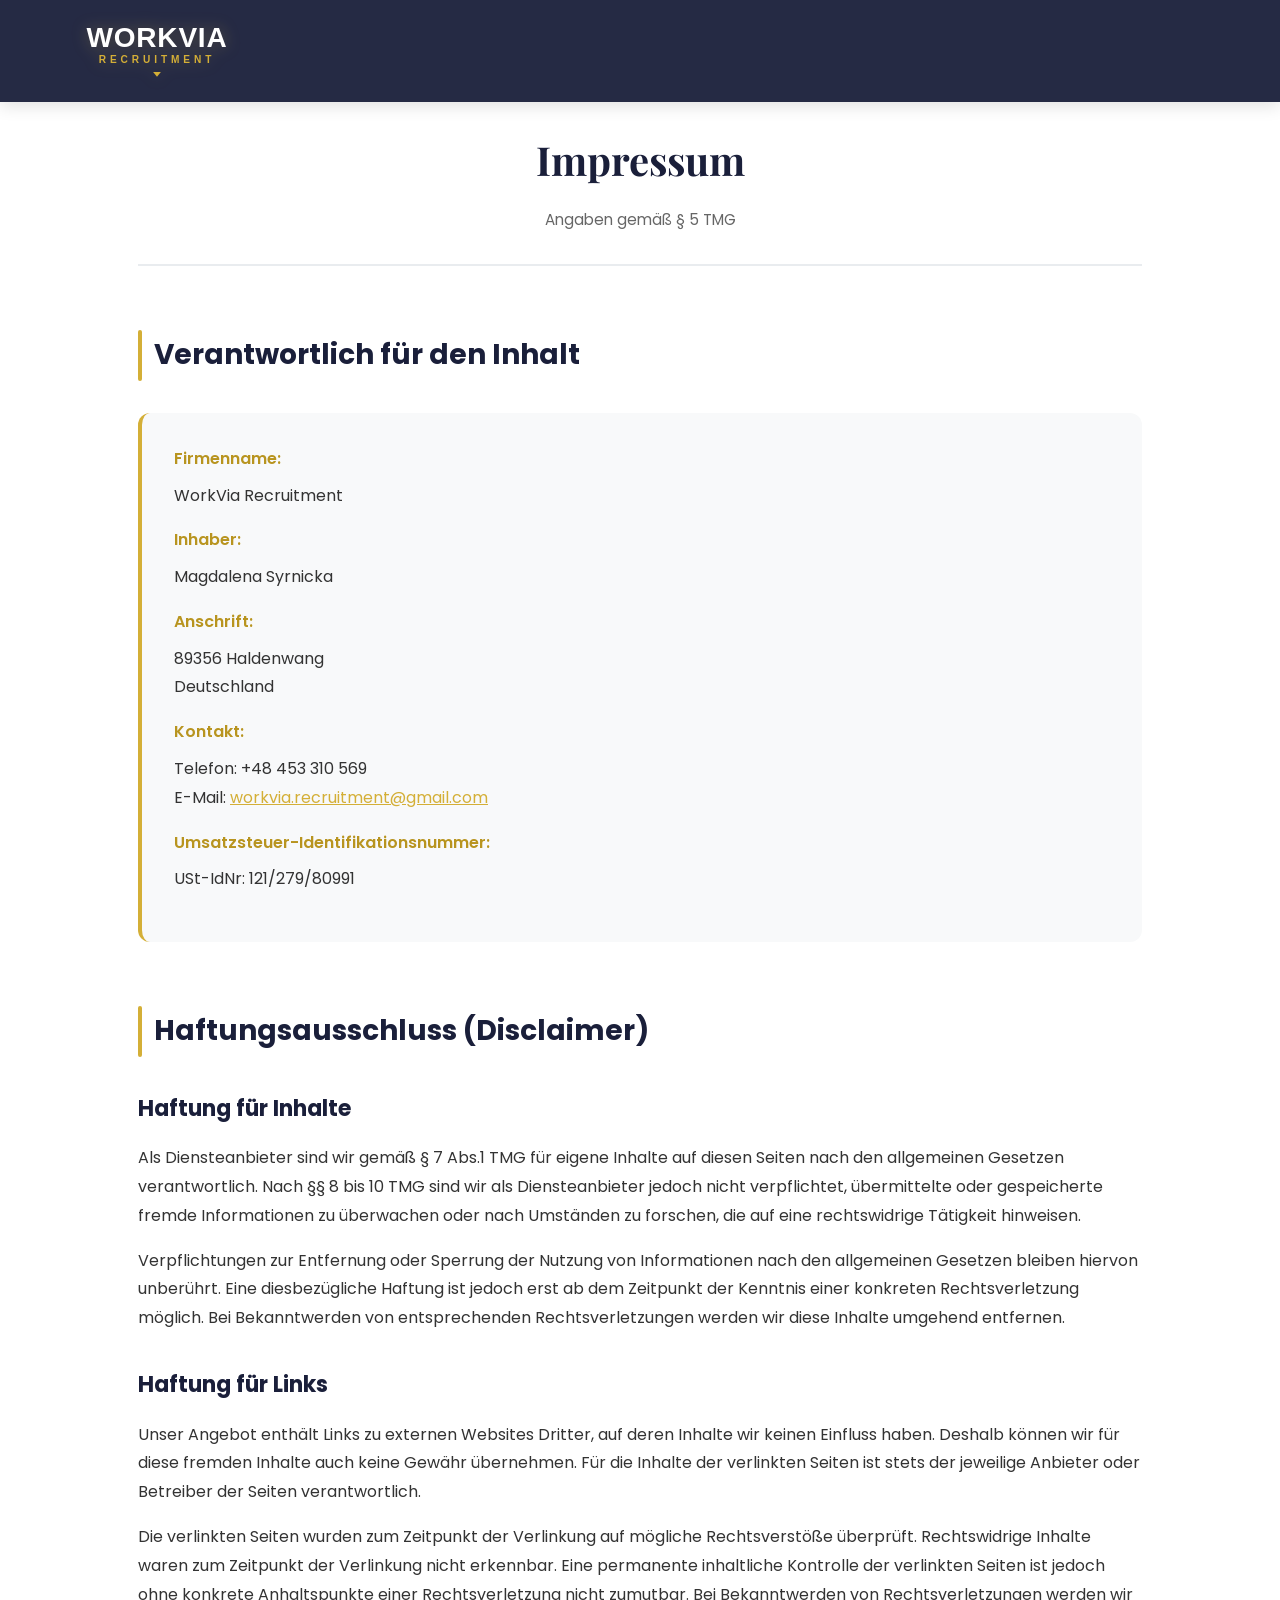
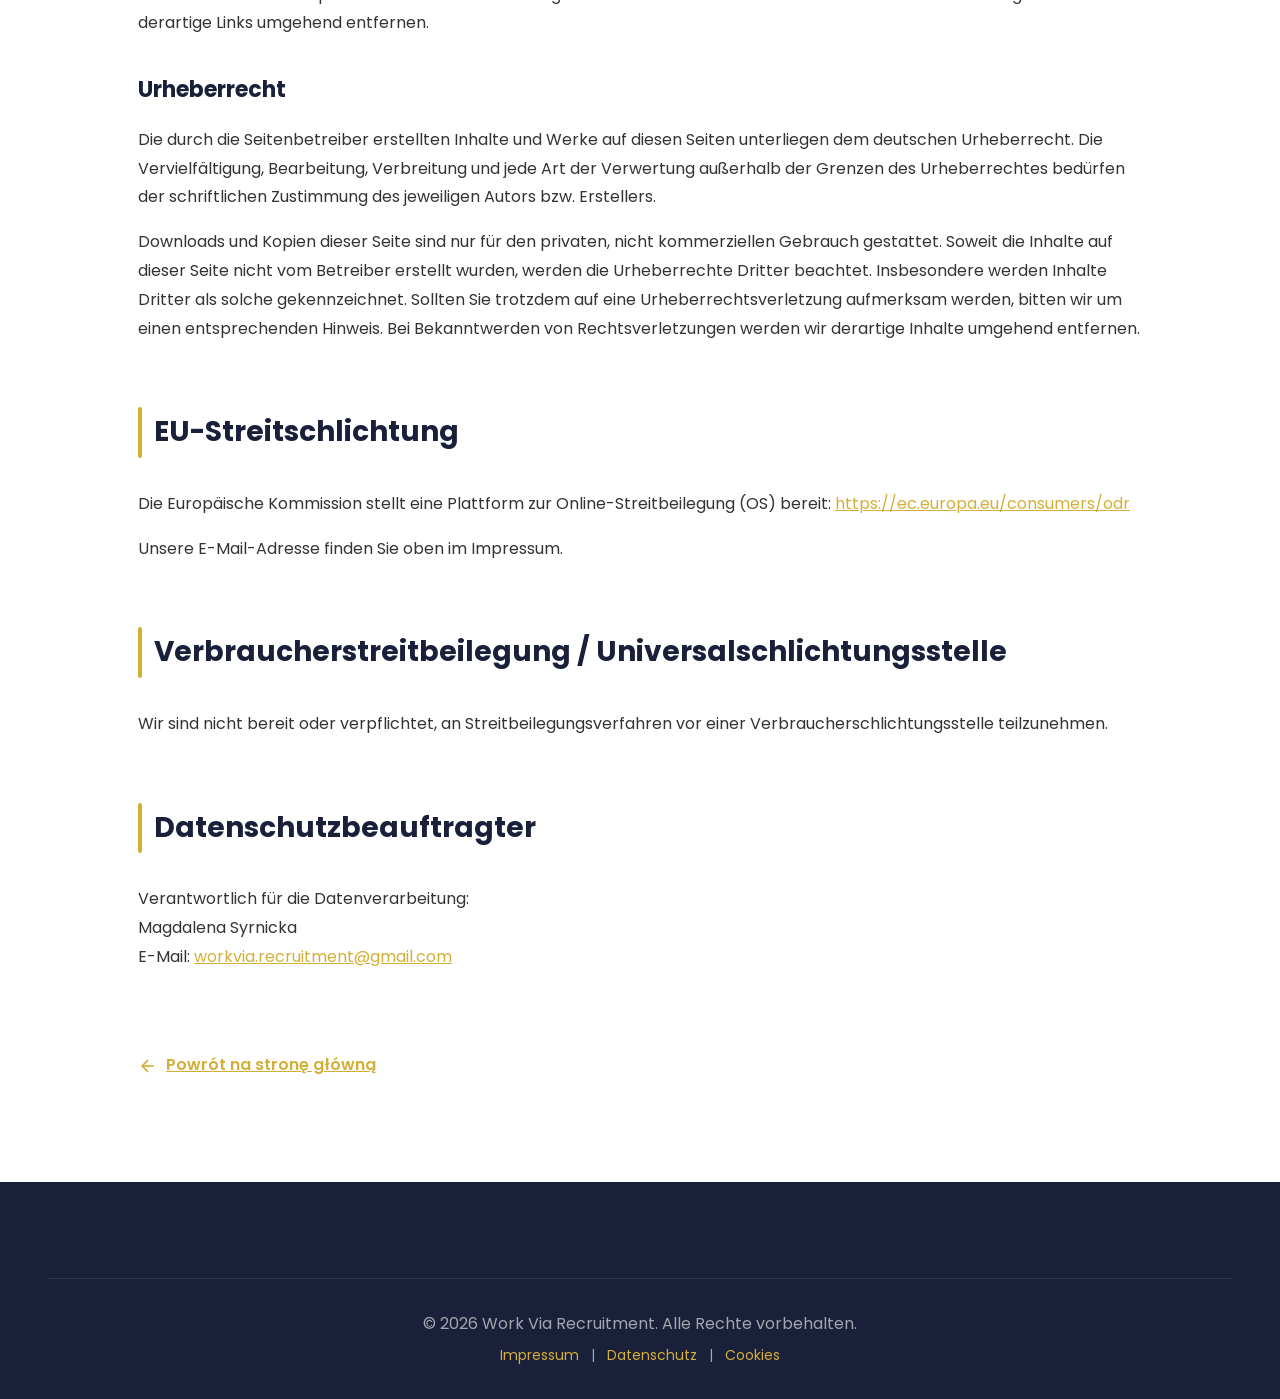
==== impressum.html @ ecf86bdf "Initial commit: Work Via recruitment website" ====
<!DOCTYPE html>
<html lang="pl">
<head>
    <meta charset="UTF-8">
    <meta name="viewport" content="width=device-width, initial-scale=1.0">
    <title>Impressum - Work Via Recruitment</title>
    <link rel="stylesheet" href="css/styles.css">
    <link href="https://fonts.googleapis.com/css2?family=Poppins:wght@300;400;500;600;700;800&family=Playfair+Display:wght@700;800&display=swap" rel="stylesheet">
</head>
<body>
    <!-- Navigation -->
    <nav class="navbar scrolled">
        <div class="container nav-container">
            <div class="logo">
                <a href="index.html">
                    <img src="assets/logo.svg" alt="Work Via Logo" class="logo-img">
                </a>
            </div>
        </div>
    </nav>

    <!-- Impressum Content -->
    <section class="legal-page">
        <div class="container">
            <div class="legal-header">
                <h1>Impressum</h1>
                <p class="last-update">Angaben gemäß § 5 TMG</p>
            </div>

            <div class="legal-content">
                <h2>Verantwortlich für den Inhalt</h2>
                
                <div class="legal-box">
                    <strong>Firmenname:</strong>
                    <p>WorkVia Recruitment</p>
                    
                    <strong>Inhaber:</strong>
                    <p>Magdalena Syrnicka</p>
                    
                    <strong>Anschrift:</strong>
                    <p>
                        89356 Haldenwang<br>
                        Deutschland
                    </p>
                    
                    <strong>Kontakt:</strong>
                    <p>
                        Telefon: +48 453 310 569<br>
                        E-Mail: <a href="mailto:workvia.recruitment@gmail.com">workvia.recruitment@gmail.com</a>
                    </p>
                    
                    <strong>Umsatzsteuer-Identifikationsnummer:</strong>
                    <p>USt-IdNr: 121/279/80991</p>
                </div>

                <h2>Haftungsausschluss (Disclaimer)</h2>
                
                <h3>Haftung für Inhalte</h3>
                <p>
                    Als Diensteanbieter sind wir gemäß § 7 Abs.1 TMG für eigene Inhalte auf diesen Seiten nach den allgemeinen Gesetzen verantwortlich. Nach §§ 8 bis 10 TMG sind wir als Diensteanbieter jedoch nicht verpflichtet, übermittelte oder gespeicherte fremde Informationen zu überwachen oder nach Umständen zu forschen, die auf eine rechtswidrige Tätigkeit hinweisen.
                </p>
                <p>
                    Verpflichtungen zur Entfernung oder Sperrung der Nutzung von Informationen nach den allgemeinen Gesetzen bleiben hiervon unberührt. Eine diesbezügliche Haftung ist jedoch erst ab dem Zeitpunkt der Kenntnis einer konkreten Rechtsverletzung möglich. Bei Bekanntwerden von entsprechenden Rechtsverletzungen werden wir diese Inhalte umgehend entfernen.
                </p>

                <h3>Haftung für Links</h3>
                <p>
                    Unser Angebot enthält Links zu externen Websites Dritter, auf deren Inhalte wir keinen Einfluss haben. Deshalb können wir für diese fremden Inhalte auch keine Gewähr übernehmen. Für die Inhalte der verlinkten Seiten ist stets der jeweilige Anbieter oder Betreiber der Seiten verantwortlich.
                </p>
                <p>
                    Die verlinkten Seiten wurden zum Zeitpunkt der Verlinkung auf mögliche Rechtsverstöße überprüft. Rechtswidrige Inhalte waren zum Zeitpunkt der Verlinkung nicht erkennbar. Eine permanente inhaltliche Kontrolle der verlinkten Seiten ist jedoch ohne konkrete Anhaltspunkte einer Rechtsverletzung nicht zumutbar. Bei Bekanntwerden von Rechtsverletzungen werden wir derartige Links umgehend entfernen.
                </p>

                <h3>Urheberrecht</h3>
                <p>
                    Die durch die Seitenbetreiber erstellten Inhalte und Werke auf diesen Seiten unterliegen dem deutschen Urheberrecht. Die Vervielfältigung, Bearbeitung, Verbreitung und jede Art der Verwertung außerhalb der Grenzen des Urheberrechtes bedürfen der schriftlichen Zustimmung des jeweiligen Autors bzw. Erstellers.
                </p>
                <p>
                    Downloads und Kopien dieser Seite sind nur für den privaten, nicht kommerziellen Gebrauch gestattet. Soweit die Inhalte auf dieser Seite nicht vom Betreiber erstellt wurden, werden die Urheberrechte Dritter beachtet. Insbesondere werden Inhalte Dritter als solche gekennzeichnet. Sollten Sie trotzdem auf eine Urheberrechtsverletzung aufmerksam werden, bitten wir um einen entsprechenden Hinweis. Bei Bekanntwerden von Rechtsverletzungen werden wir derartige Inhalte umgehend entfernen.
                </p>

                <h2>EU-Streitschlichtung</h2>
                <p>
                    Die Europäische Kommission stellt eine Plattform zur Online-Streitbeilegung (OS) bereit: 
                    <a href="https://ec.europa.eu/consumers/odr" target="_blank" rel="noopener">https://ec.europa.eu/consumers/odr</a>
                </p>
                <p>
                    Unsere E-Mail-Adresse finden Sie oben im Impressum.
                </p>

                <h2>Verbraucherstreitbeilegung / Universalschlichtungsstelle</h2>
                <p>
                    Wir sind nicht bereit oder verpflichtet, an Streitbeilegungsverfahren vor einer Verbraucherschlichtungsstelle teilzunehmen.
                </p>

                <h2>Datenschutzbeauftragter</h2>
                <p>
                    Verantwortlich für die Datenverarbeitung:<br>
                    Magdalena Syrnicka<br>
                    E-Mail: <a href="mailto:workvia.recruitment@gmail.com">workvia.recruitment@gmail.com</a>
                </p>

                <a href="index.html" class="back-home">
                    <svg width="20" height="20" viewBox="0 0 24 24" fill="none" stroke="currentColor" stroke-width="2">
                        <line x1="19" y1="12" x2="5" y2="12"></line>
                        <polyline points="12 19 5 12 12 5"></polyline>
                    </svg>
                    Powrót na stronę główną
                </a>
            </div>
        </div>
    </section>

    <!-- Footer -->
    <footer class="footer">
        <div class="container">
            <div class="footer-bottom">
                <p>&copy; 2026 Work Via Recruitment. Alle Rechte vorbehalten.</p>
                <p style="margin-top: 0.5rem; font-size: 0.875rem;">
                    <a href="impressum.html" style="color: var(--color-primary); margin: 0 0.5rem;">Impressum</a> |
                    <a href="polityka-prywatnosci.html" style="color: var(--color-primary); margin: 0 0.5rem;">Datenschutz</a> |
                    <a href="polityka-cookies.html" style="color: var(--color-primary); margin: 0 0.5rem;">Cookies</a>
                </p>
            </div>
        </div>
    </footer>
</body>
</html>
---- css/styles.css ----
/* ===================================
   CSS Variables & Reset
   =================================== */
:root {
    /* Colors */
    --color-primary: #D4AF37; /* Gold */
    --color-primary-dark: #B8941F;
    --color-primary-light: #E6C96B;
    --color-secondary: #1a1f3a; /* Dark Navy */
    --color-secondary-light: #252b4a;
    --color-secondary-lighter: #3a4068;
    --color-text: #333333;
    --color-text-light: #666666;
    --color-white: #FFFFFF;
    --color-gray-light: #F8F9FA;
    --color-gray: #E9ECEF;
    
    /* Typography */
    --font-primary: 'Poppins', sans-serif;
    --font-display: 'Playfair Display', serif;
    
    /* Spacing */
    --spacing-xs: 0.5rem;
    --spacing-sm: 1rem;
    --spacing-md: 2rem;
    --spacing-lg: 4rem;
    --spacing-xl: 6rem;
    
    /* Layout */
    --max-width: 1400px;
    --border-radius: 12px;
    --border-radius-sm: 8px;
    
    /* Transitions */
    --transition-fast: 0.2s ease;
    --transition-base: 0.3s ease;
    --transition-slow: 0.5s ease;
    
    /* Shadows */
    --shadow-sm: 0 2px 8px rgba(0, 0, 0, 0.08);
    --shadow-md: 0 4px 16px rgba(0, 0, 0, 0.12);
    --shadow-lg: 0 8px 32px rgba(0, 0, 0, 0.16);
    --shadow-gold: 0 4px 20px rgba(212, 175, 55, 0.3);
}

* {
    margin: 0;
    padding: 0;
    box-sizing: border-box;
}

html {
    scroll-behavior: smooth;
    font-size: 16px;
}

body {
    font-family: var(--font-primary);
    color: var(--color-text);
    line-height: 1.6;
    overflow-x: hidden;
}

img {
    max-width: 100%;
    height: auto;
    display: block;
}

a {
    text-decoration: none;
    color: inherit;
}

ul {
    list-style: none;
}

button {
    border: none;
    background: none;
    cursor: pointer;
    font-family: inherit;
}

/* ===================================
   Utilities
   =================================== */
.container {
    max-width: var(--max-width);
    margin: 0 auto;
    padding: 0 var(--spacing-md);
}

@media (min-width: 1200px) {
    .container {
        padding: 0 3rem;
    }
}

.text-center {
    text-align: center;
}

.section-header {
    text-align: center;
    margin-bottom: var(--spacing-lg);
}

.section-title {
    font-family: var(--font-display);
    font-size: clamp(2rem, 4vw, 3rem);
    font-weight: 800;
    color: var(--color-secondary);
    margin-bottom: var(--spacing-sm);
    position: relative;
    display: inline-block;
}

.section-title::after {
    content: '';
    position: absolute;
    bottom: -10px;
    left: 50%;
    transform: translateX(-50%);
    width: 80px;
    height: 4px;
    background: linear-gradient(90deg, var(--color-primary), var(--color-primary-light));
    border-radius: 2px;
}

.section-subtitle {
    font-size: 1.125rem;
    color: var(--color-text-light);
    margin-top: var(--spacing-md);
}

/* Buttons */
.btn {
    display: inline-block;
    padding: 1rem 2.5rem;
    font-weight: 600;
    font-size: 1rem;
    border-radius: var(--border-radius-sm);
    transition: all var(--transition-base);
    position: relative;
    overflow: hidden;
    z-index: 1;
}

.btn::before {
    content: '';
    position: absolute;
    top: 0;
    left: 0;
    width: 0;
    height: 100%;
    background: rgba(255, 255, 255, 0.2);
    transition: width var(--transition-base);
    z-index: -1;
}

.btn:hover::before {
    width: 100%;
}

.btn-primary {
    background: linear-gradient(135deg, var(--color-primary), var(--color-primary-dark));
    color: var(--color-white);
    box-shadow: var(--shadow-gold);
}

.btn-primary:hover {
    transform: translateY(-2px);
    box-shadow: 0 6px 25px rgba(212, 175, 55, 0.4);
}

.btn-secondary {
    background: transparent;
    color: var(--color-white);
    border: 2px solid var(--color-white);
}

.btn-secondary:hover {
    background: var(--color-white);
    color: var(--color-secondary);
}

.btn-outline {
    background: transparent;
    color: var(--color-secondary);
    border: 2px solid var(--color-secondary);
}

.btn-outline:hover {
    background: var(--color-secondary);
    color: var(--color-white);
}

/* ===================================
   Navigation
   =================================== */
.navbar {
    position: fixed;
    top: 0;
    left: 0;
    width: 100%;
    background: transparent;
    padding: 1.5rem 0;
    z-index: 1000;
    transition: all var(--transition-base);
}

.navbar.scrolled {
    background: rgba(26, 31, 58, 0.95);
    backdrop-filter: blur(10px);
    padding: 1rem 0;
    box-shadow: var(--shadow-md);
}

.navbar.scrolled .logo-img {
    filter: drop-shadow(0 0 8px rgba(212, 175, 55, 0.3));
}

.nav-container {
    display: flex;
    justify-content: space-between;
    align-items: center;
}

.logo {
    display: flex;
    align-items: center;
}

.logo-img {
    height: 70px;
    width: auto;
    transition: all var(--transition-base);
    filter: drop-shadow(0 2px 4px rgba(0, 0, 0, 0.3));
}

.logo-img:hover {
    transform: scale(1.05);
    filter: drop-shadow(0 4px 8px rgba(212, 175, 55, 0.5));
}

.nav-menu {
    display: flex;
    align-items: center;
    gap: 2rem;
}

.nav-link {
    color: var(--color-white);
    font-weight: 500;
    font-size: 0.95rem;
    position: relative;
    transition: color var(--transition-fast);
}

.nav-link::after {
    content: '';
    position: absolute;
    bottom: -5px;
    left: 0;
    width: 0;
    height: 2px;
    background: var(--color-primary);
    transition: width var(--transition-base);
}

.nav-link:hover {
    color: var(--color-primary);
}

.nav-link:hover::after {
    width: 100%;
}

.social-nav {
    display: flex;
    gap: 1rem;
    margin-left: 1rem;
    padding-left: 1rem;
    border-left: 1px solid rgba(255, 255, 255, 0.2);
}

.social-icon {
    color: var(--color-white);
    transition: all var(--transition-fast);
    display: flex;
    align-items: center;
}

.social-icon:hover {
    color: var(--color-primary);
    transform: translateY(-2px);
}

.menu-toggle {
    display: none;
    flex-direction: column;
    gap: 5px;
    padding: 5px;
}

.menu-toggle span {
    width: 25px;
    height: 3px;
    background: var(--color-white);
    border-radius: 2px;
    transition: all var(--transition-base);
}

/* ===================================
   Hero Section
   =================================== */
.hero {
    position: relative;
    min-height: 100vh;
    display: flex;
    align-items: center;
    justify-content: center;
    color: var(--color-white);
    overflow: hidden;
}

.hero-background {
    position: absolute;
    top: 0;
    left: 0;
    width: 100%;
    height: 100%;
    background: linear-gradient(135deg, var(--color-secondary) 0%, #0f1229 50%, var(--color-secondary-lighter) 100%);
    z-index: -1;
}

.hero-overlay {
    position: absolute;
    top: 0;
    left: 0;
    width: 100%;
    height: 100%;
    background: radial-gradient(circle at 20% 50%, rgba(212, 175, 55, 0.1) 0%, transparent 50%),
                radial-gradient(circle at 80% 80%, rgba(212, 175, 55, 0.08) 0%, transparent 50%);
}

.particles {
    position: absolute;
    top: 0;
    left: 0;
    width: 100%;
    height: 100%;
    overflow: hidden;
}

.particle {
    position: absolute;
    width: 4px;
    height: 4px;
    background: var(--color-primary);
    border-radius: 50%;
    opacity: 0.3;
    animation: float 15s infinite;
}

@keyframes float {
    0%, 100% {
        transform: translateY(0) translateX(0);
        opacity: 0;
    }
    10% {
        opacity: 0.3;
    }
    90% {
        opacity: 0.3;
    }
    100% {
        transform: translateY(-100vh) translateX(50px);
        opacity: 0;
    }
}

.hero-content {
    position: relative;
    z-index: 2;
    padding: var(--spacing-xl) 0;
}

.hero-text {
    max-width: 900px;
    margin: 0 auto;
    margin-right: 25%;
    text-align: left;
    position: relative;
    z-index: 2;
}

.hero-title {
    font-family: var(--font-display);
    font-size: clamp(2.5rem, 6vw, 4.5rem);
    font-weight: 800;
    line-height: 1.1;
    margin-bottom: var(--spacing-md);
    transform: translateX(-15%);
}

.title-line {
    display: block;
    animation: fadeInUp 0.8s ease forwards;
    opacity: 0;
}

.title-line:nth-child(1) {
    animation-delay: 0.2s;
}

.title-line:nth-child(2) {
    animation-delay: 0.4s;
}

.title-line.highlight {
    background: linear-gradient(135deg, var(--color-primary), var(--color-primary-light));
    -webkit-background-clip: text;
    -webkit-text-fill-color: transparent;
    background-clip: text;
    animation-delay: 0.6s;
}

@keyframes fadeInUp {
    from {
        opacity: 0;
        transform: translateY(30px);
    }
    to {
        opacity: 1;
        transform: translateY(0);
    }
}

.hero-subtitle {
    font-size: 1.25rem;
    line-height: 1.8;
    margin-bottom: var(--spacing-lg);
    color: rgba(255, 255, 255, 0.9);
    animation: fadeInUp 0.8s ease 0.8s forwards;
    opacity: 0;
}

.hero-buttons {
    display: flex;
    gap: 1.5rem;
    flex-wrap: wrap;
    margin-bottom: var(--spacing-xl);
    animation: fadeInUp 0.8s ease 1s forwards;
    opacity: 0;
    justify-content: flex-start;
}

.hero-stats {
    display: grid;
    grid-template-columns: repeat(auto-fit, minmax(150px, 1fr));
    gap: var(--spacing-md);
    margin-top: var(--spacing-xl);
    animation: fadeInUp 0.8s ease 1.2s forwards;
    opacity: 0;
}

.stat-item {
    text-align: center;
    padding: var(--spacing-md);
    background: rgba(255, 255, 255, 0.05);
    backdrop-filter: blur(10px);
    border-radius: var(--border-radius);
    border: 1px solid rgba(212, 175, 55, 0.2);
}

.stat-number {
    font-size: 3rem;
    font-weight: 800;
    background: linear-gradient(135deg, var(--color-primary), var(--color-primary-light));
    -webkit-background-clip: text;
    -webkit-text-fill-color: transparent;
    background-clip: text;
    line-height: 1;
    margin-bottom: 0.5rem;
}

.stat-label {
    font-size: 0.875rem;
    color: rgba(255, 255, 255, 0.8);
}

.scroll-indicator {
    position: absolute;
    bottom: 30px;
    left: 50%;
    transform: translateX(-50%);
    animation: bounce 2s infinite;
}

.mouse {
    width: 26px;
    height: 40px;
    border: 2px solid rgba(212, 175, 55, 0.5);
    border-radius: 13px;
    position: relative;
}

.mouse::before {
    content: '';
    position: absolute;
    top: 8px;
    left: 50%;
    transform: translateX(-50%);
    width: 4px;
    height: 8px;
    background: var(--color-primary);
    border-radius: 2px;
    animation: scroll 2s infinite;
}

@keyframes bounce {
    0%, 20%, 50%, 80%, 100% {
        transform: translateX(-50%) translateY(0);
    }
    40% {
        transform: translateX(-50%) translateY(-10px);
    }
    60% {
        transform: translateX(-50%) translateY(-5px);
    }
}

@keyframes scroll {
    0% {
        opacity: 1;
        transform: translateX(-50%) translateY(0);
    }
    100% {
        opacity: 0;
        transform: translateX(-50%) translateY(15px);
    }
}

/* Hero Image */
.hero-image {
    position: absolute;
    right: -40%;
    top: 5%;
    transform: translateY(-50%);
    animation: fadeInUp 0.8s ease 1.4s forwards;
    opacity: 0;
    z-index: -1;
    display: none; /* Hidden by default, shown on large screens */
}

.hero-image-wrapper {
    position: relative;
    width: 660px;
    height: 660px;
}

.image-circle {
    position: relative;
    width: 100%;
    aspect-ratio: 1;
    border-radius: 50%;
    overflow: hidden;
    /* Usunięto złotą ramkę */
    box-shadow: 0 20px 60px rgba(0, 0, 0, 0.3);
}

@keyframes pulse-border {
    0%, 100% {
        box-shadow: 0 20px 60px rgba(0, 0, 0, 0.3);
    }
    50% {
        box-shadow: 0 25px 70px rgba(0, 0, 0, 0.4);
    }
}

.image-circle img {
    width: 100%;
    height: 100%;
    object-fit: cover;
    display: block;
}



/* ===================================
   Founder Section
   =================================== */
.founder-section {
    padding: var(--spacing-xl) 0;
    background: linear-gradient(135deg, rgba(26, 31, 58, 0.05) 0%, rgba(212, 175, 55, 0.05) 100%);
    position: relative;
    overflow: hidden;
}

.founder-section::before {
    content: '';
    position: absolute;
    top: -50%;
    right: -10%;
    width: 500px;
    height: 500px;
    background: radial-gradient(circle, rgba(212, 175, 55, 0.1) 0%, transparent 70%);
    border-radius: 50%;
    pointer-events: none;
}

.founder-grid {
    display: grid;
    grid-template-columns: 1fr 1.2fr;
    gap: var(--spacing-xl);
    align-items: center;
    position: relative;
}

.founder-image {
    position: relative;
}

.image-frame {
    position: relative;
    border-radius: var(--border-radius);
    overflow: hidden;
    box-shadow: 0 20px 60px rgba(0, 0, 0, 0.15);
}

.image-frame img {
    width: 100%;
    height: auto;
    display: block;
    border-radius: var(--border-radius);
}

.image-accent {
    position: absolute;
    top: -20px;
    left: -20px;
    right: 20px;
    bottom: 20px;
    border: 3px solid var(--color-primary);
    border-radius: var(--border-radius);
    z-index: -1;
    pointer-events: none;
}

.founder-content {
    padding: var(--spacing-md);
}

.founder-label {
    font-size: 0.95rem;
    font-weight: 600;
    color: var(--color-primary);
    text-transform: uppercase;
    letter-spacing: 2px;
    margin-bottom: 0.5rem;
}

.founder-name {
    font-size: 3rem;
    font-weight: 800;
    color: var(--color-secondary);
    margin-bottom: 0.5rem;
    line-height: 1.2;
    font-family: 'Playfair Display', serif;
}

.founder-subtitle {
    font-size: 1.25rem;
    color: var(--color-gray-dark);
    margin-bottom: var(--spacing-md);
    font-weight: 500;
}

.founder-description {
    margin-bottom: var(--spacing-md);
}

.founder-description p {
    font-size: 1.05rem;
    line-height: 1.8;
    color: var(--color-text);
    margin-bottom: var(--spacing-md);
}

.founder-quote {
    position: relative;
    padding: var(--spacing-md);
    padding-left: var(--spacing-lg);
    margin: var(--spacing-md) 0;
    background: linear-gradient(135deg, rgba(212, 175, 55, 0.1) 0%, rgba(212, 175, 55, 0.05) 100%);
    border-left: 4px solid var(--color-primary);
    border-radius: 0 var(--border-radius) var(--border-radius) 0;
    font-style: italic;
    color: var(--color-secondary);
    font-size: 1.1rem;
    line-height: 1.7;
}

.founder-quote::before {
    content: '"';
    position: absolute;
    left: 10px;
    top: 5px;
    font-size: 4rem;
    color: var(--color-primary);
    opacity: 0.3;
    font-family: Georgia, serif;
    line-height: 1;
}

.founder-stats {
    display: grid;
    grid-template-columns: repeat(3, 1fr);
    gap: var(--spacing-md);
    margin-top: var(--spacing-lg);
}

.founder-stat {
    text-align: center;
    padding: var(--spacing-md);
    background: var(--color-white);
    border-radius: var(--border-radius);
    box-shadow: 0 4px 15px rgba(0, 0, 0, 0.08);
    transition: all var(--transition-base);
}

.founder-stat:hover {
    transform: translateY(-5px);
    box-shadow: 0 8px 25px rgba(212, 175, 55, 0.2);
}

.founder-stat .stat-value {
    font-size: 2.5rem;
    font-weight: 800;
    color: var(--color-primary);
    line-height: 1;
    margin-bottom: 0.5rem;
}

.founder-stat .stat-label {
    font-size: 0.9rem;
    color: var(--color-gray-dark);
    font-weight: 500;
}

/* ===================================
   Job Slider Section
   =================================== */
.jobs-slider {
    padding: var(--spacing-xl) 0;
    background: var(--color-gray-light);
}

.slider-container {
    position: relative;
    margin: var(--spacing-lg) 0;
}

.slider-wrapper {
    overflow: hidden;
    position: relative;
}

.slider-track {
    display: flex;
    gap: 2rem;
    transition: transform 0.5s cubic-bezier(0.645, 0.045, 0.355, 1);
}

.job-card {
    flex: 0 0 calc(33.333% - 1.333rem);
    background: var(--color-white);
    border-radius: var(--border-radius);
    padding: 2rem;
    box-shadow: var(--shadow-sm);
    transition: all var(--transition-base);
    cursor: pointer;
    position: relative;
    overflow: hidden;
}

.job-image {
    margin: -2rem -2rem 1.5rem -2rem;
    width: calc(100% + 4rem);
    height: 200px;
    overflow: hidden;
    background: var(--color-gray-light);
}

.job-image img {
    width: 100%;
    height: 100%;
    object-fit: cover;
    transition: transform var(--transition-base);
}

.job-card:hover .job-image img {
    transform: scale(1.05);
}

.job-card::before {
    content: '';
    position: absolute;
    top: 0;
    left: 0;
    width: 100%;
    height: 4px;
    background: linear-gradient(90deg, var(--color-primary), var(--color-primary-light));
    transform: scaleX(0);
    transform-origin: left;
    transition: transform var(--transition-base);
}

.job-card:hover {
    transform: translateY(-8px);
    box-shadow: var(--shadow-lg);
}

.job-card:hover::before {
    transform: scaleX(1);
}

.job-header {
    display: flex;
    justify-content: space-between;
    align-items: start;
    margin-bottom: 1.5rem;
}

.job-flag {
    font-size: 2.5rem;
}

.job-bookmark {
    width: 40px;
    height: 40px;
    display: flex;
    align-items: center;
    justify-content: center;
    border-radius: 50%;
    background: var(--color-gray-light);
    color: var(--color-text-light);
    transition: all var(--transition-fast);
}

.job-bookmark:hover {
    background: var(--color-primary);
    color: var(--color-white);
}

.job-title {
    font-size: 1.5rem;
    font-weight: 700;
    color: var(--color-secondary);
    margin-bottom: 0.5rem;
}

.job-company {
    font-size: 1rem;
    color: var(--color-text-light);
    margin-bottom: 1.5rem;
}

.job-details {
    display: flex;
    flex-direction: column;
    gap: 0.75rem;
    margin-bottom: 1.5rem;
}

.job-detail {
    display: flex;
    align-items: center;
    gap: 0.75rem;
    font-size: 0.95rem;
    color: var(--color-text);
}

.job-detail svg {
    width: 18px;
    height: 18px;
    color: var(--color-primary);
    flex-shrink: 0;
}

.job-tags {
    display: flex;
    flex-wrap: wrap;
    gap: 0.5rem;
    margin-bottom: 1.5rem;
}

.job-tag {
    padding: 0.375rem 0.875rem;
    background: rgba(212, 175, 55, 0.1);
    color: var(--color-primary-dark);
    border-radius: 20px;
    font-size: 0.875rem;
    font-weight: 500;
}

.job-salary {
    font-size: 1.5rem;
    font-weight: 700;
    color: var(--color-primary);
    margin-bottom: 1rem;
}

.slider-btn {
    position: absolute;
    top: 50%;
    transform: translateY(-50%);
    width: 50px;
    height: 50px;
    background: var(--color-white);
    border-radius: 50%;
    box-shadow: var(--shadow-md);
    display: flex;
    align-items: center;
    justify-content: center;
    color: var(--color-secondary);
    transition: all var(--transition-base);
    z-index: 10;
}

.slider-btn:hover {
    background: var(--color-primary);
    color: var(--color-white);
    transform: translateY(-50%) scale(1.1);
}

.slider-btn-prev {
    left: -25px;
}

.slider-btn-next {
    right: -25px;
}

.slider-dots {
    display: flex;
    justify-content: center;
    gap: 0.75rem;
    margin-top: var(--spacing-md);
}

.slider-dot {
    width: 12px;
    height: 12px;
    border-radius: 50%;
    background: #D1D5DB;
    cursor: pointer;
    transition: all var(--transition-base);
}

.slider-dot.active {
    background: var(--color-primary);
    width: 30px;
    border-radius: 6px;
}

/* ===================================
   Why Us Section
   =================================== */
.why-us {
    padding: var(--spacing-xl) 0;
}

.features-grid {
    display: grid;
    grid-template-columns: repeat(auto-fit, minmax(300px, 1fr));
    gap: var(--spacing-md);
}

.feature-card {
    background: var(--color-white);
    padding: var(--spacing-lg);
    border-radius: var(--border-radius);
    box-shadow: var(--shadow-sm);
    transition: all var(--transition-base);
    text-align: center;
}

.feature-card:hover {
    transform: translateY(-5px);
    box-shadow: var(--shadow-md);
}

.feature-icon {
    width: 80px;
    height: 80px;
    margin: 0 auto var(--spacing-md);
    background: linear-gradient(135deg, rgba(212, 175, 55, 0.1), rgba(212, 175, 55, 0.05));
    border-radius: 50%;
    display: flex;
    align-items: center;
    justify-content: center;
    color: var(--color-primary);
    transition: all var(--transition-base);
}

.feature-card:hover .feature-icon {
    background: linear-gradient(135deg, var(--color-primary), var(--color-primary-dark));
    color: var(--color-white);
    transform: rotateY(360deg);
}

.feature-title {
    font-size: 1.5rem;
    font-weight: 700;
    color: var(--color-secondary);
    margin-bottom: var(--spacing-sm);
}

.feature-description {
    color: var(--color-text-light);
    line-height: 1.7;
}

/* ===================================
   About Us / Team Section
   =================================== */
.about-us {
    padding: var(--spacing-xl) 0;
    background: var(--color-secondary);
    color: var(--color-white);
}

.about-us .section-subtitle {
    color: rgba(255, 255, 255, 0.9);
    max-width: 900px;
    margin: 0 auto;
}

.about-us .section-subtitle strong {
    color: var(--color-primary);
}

/* Team Grid */
.team-grid {
    display: grid;
    grid-template-columns: repeat(auto-fit, minmax(320px, 1fr));
    gap: var(--spacing-lg);
    margin-top: var(--spacing-lg);
}

.team-member {
    background: rgba(255, 255, 255, 0.05);
    border-radius: var(--border-radius);
    overflow: hidden;
    backdrop-filter: blur(10px);
    border: 1px solid rgba(212, 175, 55, 0.2);
    transition: all var(--transition-base);
}

.team-member:hover {
    transform: translateY(-10px);
    box-shadow: 0 20px 40px rgba(212, 175, 55, 0.2);
    border-color: var(--color-primary);
}

.team-image {
    position: relative;
    width: 100%;
    aspect-ratio: 1;
    overflow: hidden;
    background: linear-gradient(135deg, rgba(212, 175, 55, 0.1), rgba(26, 31, 58, 0.3));
}

.team-image img {
    width: 100%;
    height: 100%;
    object-fit: cover;
    transition: transform var(--transition-base);
}

.team-member:hover .team-image img {
    transform: scale(1.1);
}

.team-overlay {
    position: absolute;
    bottom: 0;
    left: 0;
    right: 0;
    padding: var(--spacing-md);
    background: linear-gradient(to top, rgba(26, 31, 58, 0.95), transparent);
    transform: translateY(100%);
    transition: transform var(--transition-base);
}

.team-member:hover .team-overlay {
    transform: translateY(0);
}

.team-role {
    font-size: 0.9rem;
    font-weight: 600;
    color: var(--color-primary);
    text-transform: uppercase;
    letter-spacing: 1px;
}

.team-content {
    padding: var(--spacing-md);
}

.team-name {
    font-size: 1.75rem;
    font-weight: 700;
    margin-bottom: 0.5rem;
    color: var(--color-white);
}

.team-subtitle {
    font-size: 1.05rem;
    margin-bottom: var(--spacing-md);
    color: rgba(255, 255, 255, 0.8);
    line-height: 1.6;
}

.team-subtitle strong {
    color: var(--color-primary);
    font-weight: 700;
}

.team-description {
    font-size: 0.95rem;
    line-height: 1.8;
    color: rgba(255, 255, 255, 0.7);
    text-align: justify;
}

/* ===================================
   Process Section
   =================================== */
.process {
    padding: var(--spacing-xl) 0;
    background: var(--color-gray-light);
}

.process-timeline {
    display: flex;
    justify-content: space-between;
    position: relative;
    max-width: 1000px;
    margin: 0 auto;
}

.process-timeline::before {
    content: '';
    position: absolute;
    top: 60px;
    left: 10%;
    right: 10%;
    height: 2px;
    background: linear-gradient(90deg, var(--color-primary), var(--color-primary-light));
}

.process-step {
    flex: 1;
    text-align: center;
    position: relative;
}

.step-number {
    width: 80px;
    height: 80px;
    margin: 0 auto var(--spacing-md);
    background: linear-gradient(135deg, var(--color-primary), var(--color-primary-dark));
    color: var(--color-white);
    border-radius: 50%;
    display: flex;
    align-items: center;
    justify-content: center;
    font-size: 2rem;
    font-weight: 800;
    box-shadow: var(--shadow-gold);
    position: relative;
    z-index: 2;
    transition: all var(--transition-base);
}

.process-step:hover .step-number {
    transform: scale(1.1) rotate(360deg);
}

.step-title {
    font-size: 1.25rem;
    font-weight: 700;
    color: var(--color-secondary);
    margin-bottom: 0.5rem;
}

.step-description {
    font-size: 0.95rem;
    color: var(--color-text-light);
    line-height: 1.6;
}

/* ===================================
   Recruiter Section
   =================================== */
.recruiter-section {
    padding: var(--spacing-xl) 0;
}

.recruiter-grid {
    display: grid;
    grid-template-columns: 1fr 1fr;
    gap: var(--spacing-lg);
    align-items: center;
}

.recruiter-text {
    font-size: 1.125rem;
    line-height: 1.8;
    color: var(--color-text);
    margin-bottom: var(--spacing-md);
}

.recruiter-benefits {
    margin: var(--spacing-lg) 0;
}

.recruiter-benefits li {
    display: flex;
    align-items: center;
    gap: 1rem;
    margin-bottom: 1rem;
    font-size: 1.05rem;
    color: var(--color-text);
}

.recruiter-benefits svg {
    width: 24px;
    height: 24px;
    color: var(--color-primary);
    flex-shrink: 0;
}

/* ===================================
   Map Section
   =================================== */
.map-section {
    padding: var(--spacing-xl) 0;
    background: var(--color-gray-light);
}

.map-container {
    background: var(--color-white);
    border-radius: var(--border-radius);
    padding: var(--spacing-lg);
    box-shadow: var(--shadow-md);
}

.countries-grid {
    display: grid;
    grid-template-columns: repeat(auto-fit, minmax(200px, 1fr));
    gap: var(--spacing-md);
}

.country-card {
    text-align: center;
    padding: var(--spacing-md);
    background: var(--color-gray-light);
    border-radius: var(--border-radius);
    transition: all var(--transition-base);
    cursor: pointer;
}

.country-card:hover {
    background: var(--color-secondary);
    color: var(--color-white);
    transform: translateY(-5px);
    box-shadow: var(--shadow-md);
}

.country-flag {
    font-size: 3rem;
    margin-bottom: 1rem;
}

.country-card h4 {
    font-size: 1.25rem;
    font-weight: 700;
    margin-bottom: 0.5rem;
}

.country-jobs {
    color: var(--color-primary);
    font-weight: 600;
}

.country-card:hover .country-jobs {
    color: var(--color-white);
}

/* ===================================
   Blog Section
   =================================== */
.blog-section {
    padding: var(--spacing-xl) 0;
}

.blog-grid {
    display: grid;
    grid-template-columns: repeat(auto-fit, minmax(320px, 1fr));
    gap: var(--spacing-md);
}

.blog-card {
    background: var(--color-white);
    border-radius: var(--border-radius);
    overflow: hidden;
    box-shadow: var(--shadow-sm);
    transition: all var(--transition-base);
}

.blog-card:hover {
    transform: translateY(-8px);
    box-shadow: var(--shadow-lg);
}

.blog-image {
    width: 100%;
    aspect-ratio: 16/9;
    background: linear-gradient(135deg, var(--color-secondary), var(--color-secondary-lighter));
    position: relative;
}

.blog-category {
    position: absolute;
    top: 1rem;
    right: 1rem;
    padding: 0.5rem 1rem;
    background: var(--color-primary);
    color: var(--color-white);
    border-radius: 20px;
    font-size: 0.875rem;
    font-weight: 600;
}

.blog-content {
    padding: var(--spacing-md);
}

.blog-title {
    font-size: 1.25rem;
    font-weight: 700;
    color: var(--color-secondary);
    margin-bottom: var(--spacing-sm);
    line-height: 1.4;
}

.blog-excerpt {
    color: var(--color-text-light);
    margin-bottom: var(--spacing-md);
    line-height: 1.6;
}

.blog-link {
    color: var(--color-primary);
    font-weight: 600;
    transition: all var(--transition-fast);
}

.blog-link:hover {
    color: var(--color-primary-dark);
    text-decoration: underline;
}

/* ===================================
   Contact Section
   =================================== */
.contact-section {
    padding: var(--spacing-xl) 0;
    background: var(--color-gray-light);
}

.contact-grid {
    display: grid;
    grid-template-columns: 1fr 1.5fr;
    gap: var(--spacing-lg);
}

.contact-info {
    display: flex;
    flex-direction: column;
    gap: var(--spacing-md);
}

.contact-item {
    display: flex;
    gap: var(--spacing-md);
    padding: var(--spacing-md);
    background: var(--color-white);
    border-radius: var(--border-radius);
    box-shadow: var(--shadow-sm);
    transition: all var(--transition-base);
}

.contact-item:hover {
    box-shadow: var(--shadow-md);
    transform: translateX(5px);
}

.contact-icon {
    width: 50px;
    height: 50px;
    background: linear-gradient(135deg, rgba(212, 175, 55, 0.1), rgba(212, 175, 55, 0.05));
    border-radius: 50%;
    display: flex;
    align-items: center;
    justify-content: center;
    color: var(--color-primary);
    flex-shrink: 0;
}

.contact-details h4 {
    font-size: 1.125rem;
    font-weight: 700;
    color: var(--color-secondary);
    margin-bottom: 0.5rem;
}

.contact-details p {
    color: var(--color-text-light);
    line-height: 1.6;
}

.contact-form {
    background: var(--color-white);
    padding: var(--spacing-lg);
    border-radius: var(--border-radius);
    box-shadow: var(--shadow-sm);
}

.form-group {
    margin-bottom: 1.5rem;
}

.form-group label {
    display: block;
    font-weight: 600;
    color: var(--color-secondary);
    margin-bottom: 0.5rem;
}

.form-group input,
.form-group select,
.form-group textarea {
    width: 100%;
    padding: 0.875rem;
    border: 2px solid var(--color-gray);
    border-radius: var(--border-radius-sm);
    font-family: inherit;
    font-size: 1rem;
    transition: all var(--transition-fast);
}

.form-group input:focus,
.form-group select:focus,
.form-group textarea:focus {
    outline: none;
    border-color: var(--color-primary);
    box-shadow: 0 0 0 4px rgba(212, 175, 55, 0.1);
}

.form-group textarea {
    resize: vertical;
    min-height: 120px;
}

/* ===================================
   Footer
   =================================== */
.footer {
    background: var(--color-secondary);
    color: var(--color-white);
    padding: var(--spacing-xl) 0 var(--spacing-md);
}

.footer-grid {
    display: grid;
    grid-template-columns: 2fr 1fr 1fr 1.5fr;
    gap: var(--spacing-lg);
    margin-bottom: var(--spacing-lg);
}

.footer-logo {
    height: 70px;
    width: auto;
    margin-bottom: var(--spacing-md);
    filter: drop-shadow(0 2px 4px rgba(0, 0, 0, 0.3));
    transition: all var(--transition-base);
}

.footer-logo:hover {
    filter: drop-shadow(0 4px 8px rgba(212, 175, 55, 0.4));
    transform: scale(1.02);
}

.footer-text {
    color: rgba(255, 255, 255, 0.8);
    line-height: 1.7;
    margin-bottom: var(--spacing-md);
}

.footer-social {
    display: flex;
    gap: 1rem;
}

.footer-social-link {
    width: 40px;
    height: 40px;
    background: rgba(255, 255, 255, 0.1);
    border-radius: 50%;
    display: flex;
    align-items: center;
    justify-content: center;
    color: var(--color-white);
    transition: all var(--transition-base);
}

.footer-social-link:hover {
    background: var(--color-primary);
    transform: translateY(-3px);
}

.footer-title {
    font-size: 1.25rem;
    font-weight: 700;
    margin-bottom: var(--spacing-md);
}

.footer-links {
    display: flex;
    flex-direction: column;
    gap: 0.75rem;
}

.footer-links a {
    color: rgba(255, 255, 255, 0.8);
    transition: all var(--transition-fast);
}

.footer-links a:hover {
    color: var(--color-primary);
    padding-left: 5px;
}

.newsletter-form {
    display: flex;
    flex-direction: column;
    gap: 0.75rem;
}

.newsletter-form input {
    padding: 0.875rem;
    border: 2px solid rgba(255, 255, 255, 0.2);
    border-radius: var(--border-radius-sm);
    background: rgba(255, 255, 255, 0.05);
    color: var(--color-white);
    font-family: inherit;
}

.newsletter-form input::placeholder {
    color: rgba(255, 255, 255, 0.5);
}

.newsletter-form input:focus {
    outline: none;
    border-color: var(--color-primary);
}

.footer-bottom {
    padding-top: var(--spacing-md);
    border-top: 1px solid rgba(255, 255, 255, 0.1);
    text-align: center;
    color: rgba(255, 255, 255, 0.6);
}

/* ===================================
   Scroll to Top Button
   =================================== */
.scroll-top {
    position: fixed;
    bottom: 30px;
    right: 30px;
    width: 50px;
    height: 50px;
    background: var(--color-primary);
    color: var(--color-white);
    border-radius: 50%;
    display: flex;
    align-items: center;
    justify-content: center;
    box-shadow: var(--shadow-gold);
    opacity: 0;
    visibility: hidden;
    transition: all var(--transition-base);
    z-index: 999;
}

.scroll-top.visible {
    opacity: 1;
    visibility: visible;
}

.scroll-top:hover {
    background: var(--color-primary-dark);
    transform: translateY(-5px);
}

/* ===================================
   Cookie Banner
   =================================== */
.cookie-banner {
    position: fixed;
    bottom: 0;
    left: 0;
    right: 0;
    background: var(--color-secondary);
    color: var(--color-white);
    padding: 1.5rem;
    box-shadow: 0 -4px 20px rgba(0, 0, 0, 0.3);
    z-index: 10000;
    transform: translateY(100%);
    transition: transform 0.5s cubic-bezier(0.645, 0.045, 0.355, 1);
}

.cookie-banner.show {
    transform: translateY(0);
}

.cookie-content {
    max-width: var(--max-width);
    margin: 0 auto;
    display: flex;
    align-items: center;
    justify-content: space-between;
    gap: 2rem;
}

.cookie-text h4 {
    font-size: 1.125rem;
    font-weight: 700;
    margin-bottom: 0.5rem;
    color: var(--color-white);
}

.cookie-text p {
    font-size: 0.95rem;
    line-height: 1.6;
    color: rgba(255, 255, 255, 0.9);
    margin: 0;
}

.cookie-text a {
    color: var(--color-primary);
    text-decoration: underline;
}

.cookie-text a:hover {
    color: var(--color-primary-light);
}

.cookie-buttons {
    display: flex;
    gap: 1rem;
    flex-shrink: 0;
}

.btn-cookie-settings,
.btn-cookie-accept {
    padding: 0.875rem 1.75rem;
    border-radius: var(--border-radius-sm);
    font-weight: 600;
    font-size: 0.95rem;
    transition: all var(--transition-base);
    cursor: pointer;
    white-space: nowrap;
}

.btn-cookie-settings {
    background: transparent;
    color: var(--color-white);
    border: 2px solid rgba(255, 255, 255, 0.3);
}

.btn-cookie-settings:hover {
    background: rgba(255, 255, 255, 0.1);
    border-color: var(--color-white);
}

.btn-cookie-accept {
    background: linear-gradient(135deg, var(--color-primary), var(--color-primary-dark));
    color: var(--color-white);
    border: none;
    box-shadow: var(--shadow-gold);
}

.btn-cookie-accept:hover {
    transform: translateY(-2px);
    box-shadow: 0 6px 25px rgba(212, 175, 55, 0.4);
}

/* ===================================
   Legal Pages Styles
   =================================== */
.legal-page {
    padding: 8rem 0 var(--spacing-xl);
    background: var(--color-white);
}

.legal-page .container {
    max-width: 1100px;
}

.legal-header {
    text-align: center;
    margin-bottom: var(--spacing-lg);
    padding-bottom: var(--spacing-md);
    border-bottom: 2px solid var(--color-gray);
}

.legal-header h1 {
    font-family: var(--font-display);
    font-size: 2.5rem;
    color: var(--color-secondary);
    margin-bottom: 1rem;
}

.legal-header .last-update {
    color: var(--color-text-light);
    font-size: 0.95rem;
}

.legal-content {
    line-height: 1.8;
    color: var(--color-text);
}

.legal-content h2 {
    font-size: 1.75rem;
    color: var(--color-secondary);
    margin-top: var(--spacing-lg);
    margin-bottom: var(--spacing-md);
    position: relative;
    padding-left: 1rem;
}

.legal-content h2::before {
    content: '';
    position: absolute;
    left: 0;
    top: 0;
    bottom: 0;
    width: 4px;
    background: var(--color-primary);
    border-radius: 2px;
}

.legal-content h3 {
    font-size: 1.375rem;
    color: var(--color-secondary);
    margin-top: var(--spacing-md);
    margin-bottom: var(--spacing-sm);
}

.legal-content p {
    margin-bottom: 1rem;
}

.legal-content ul, 
.legal-content ol {
    margin-bottom: 1.5rem;
    padding-left: 2rem;
}

.legal-content li {
    margin-bottom: 0.75rem;
    list-style: disc;
}

.legal-content ol li {
    list-style: decimal;
}

.legal-content strong {
    color: var(--color-secondary);
    font-weight: 600;
}

.legal-content a {
    color: var(--color-primary);
    text-decoration: underline;
}

.legal-content a:hover {
    color: var(--color-primary-dark);
}

.legal-box {
    background: var(--color-gray-light);
    padding: var(--spacing-md);
    border-radius: var(--border-radius);
    border-left: 4px solid var(--color-primary);
    margin: var(--spacing-md) 0;
}

.legal-box strong {
    display: block;
    margin-bottom: 0.5rem;
    color: var(--color-primary-dark);
}

.back-home {
    display: inline-flex;
    align-items: center;
    gap: 0.5rem;
    margin-top: var(--spacing-lg);
    color: var(--color-primary);
    font-weight: 600;
    transition: all var(--transition-fast);
}

.back-home:hover {
    gap: 0.75rem;
    color: var(--color-primary-dark);
}

.back-home svg {
    width: 20px;
    height: 20px;
}

/* ===================================
   Animations (AOS-like)
   =================================== */
[data-aos] {
    opacity: 0;
    transition: opacity 0.8s ease, transform 0.8s ease;
}

[data-aos].aos-animate {
    opacity: 1;
}

[data-aos="fade-up"] {
    transform: translateY(30px);
}

[data-aos="fade-up"].aos-animate {
    transform: translateY(0);
}

[data-aos="fade-right"] {
    transform: translateX(-30px);
}

[data-aos="fade-right"].aos-animate {
    transform: translateX(0);
}

[data-aos="fade-left"] {
    transform: translateX(30px);
}

[data-aos="fade-left"].aos-animate {
    transform: translateX(0);
}

/* ===================================
   Responsive Design
   =================================== */
@media (max-width: 992px) {
    .nav-menu {
        position: fixed;
        top: 0;
        right: -100%;
        width: 300px;
        height: 100vh;
        background: var(--color-secondary);
        flex-direction: column;
        align-items: flex-start;
        padding: 6rem 2rem 2rem;
        gap: 1.5rem;
        transition: right var(--transition-base);
        box-shadow: var(--shadow-lg);
    }
    
    .nav-menu.active {
        right: 0;
    }
    
    .social-nav {
        border-left: none;
        border-top: 1px solid rgba(255, 255, 255, 0.2);
        padding-left: 0;
        padding-top: 1rem;
        margin-left: 0;
        margin-top: 1rem;
    }
    
    .menu-toggle {
        display: flex;
        z-index: 1001;
    }
    
    .menu-toggle.active span:nth-child(1) {
        transform: rotate(45deg) translate(7px, 7px);
    }
    
    .menu-toggle.active span:nth-child(2) {
        opacity: 0;
    }
    
    .menu-toggle.active span:nth-child(3) {
        transform: rotate(-45deg) translate(7px, -7px);
    }
    
    .about-grid,
    .team-grid,
    .recruiter-grid,
    .founder-grid {
        grid-template-columns: 1fr;
    }
    
    .contact-grid {
        grid-template-columns: 1fr;
    }
    
    .footer-grid {
        grid-template-columns: 1fr 1fr;
    }
    
    .process-timeline {
        flex-direction: column;
    }
    
    .process-timeline::before {
        left: 40px;
        top: 0;
        bottom: 0;
        width: 2px;
        height: auto;
    }
    
    .process-step {
        display: grid;
        grid-template-columns: 80px 1fr;
        gap: var(--spacing-md);
        text-align: left;
        margin-bottom: var(--spacing-md);
    }
    
    .step-number {
        margin: 0;
    }
}

@media (max-width: 768px) {
    :root {
        --spacing-lg: 3rem;
        --spacing-xl: 4rem;
    }
    
    .hero {
        min-height: 80vh;
    }
    
    .hero-buttons {
        flex-direction: column;
    }
    
    .btn {
        width: 100%;
        text-align: center;
    }
    
    .slider-track {
        gap: 1rem;
    }
    
    .job-card {
        flex: 0 0 calc(100% - 1rem);
    }
    
    .slider-btn {
        width: 40px;
        height: 40px;
    }
    
    .slider-btn-prev {
        left: -10px;
    }
    
    .slider-btn-next {
        right: -10px;
    }
    
    .features-grid {
        grid-template-columns: 1fr;
    }
    
    .countries-grid {
        grid-template-columns: repeat(2, 1fr);
    }
    
    .blog-grid {
        grid-template-columns: 1fr;
    }
    
    .footer-grid {
        grid-template-columns: 1fr;
    }
}

@media (max-width: 480px) {
    .container {
        padding: 0 var(--spacing-sm);
    }
    
    .hero-stats {
        grid-template-columns: 1fr;
    }
    
    .stat-number {
        font-size: 2.5rem;
    }
    
    .countries-grid {
        grid-template-columns: 1fr;
    }
    
    .cookie-content {
        flex-direction: column;
        align-items: stretch;
    }
    
    .cookie-buttons {
        flex-direction: column;
        width: 100%;
    }
    
    .btn-cookie-settings,
    .btn-cookie-accept {
        width: 100%;
        text-align: center;
    }
}

@media (max-width: 768px) {
    .cookie-content {
        flex-direction: column;
        gap: 1.5rem;
    }
    
    .cookie-buttons {
        width: 100%;
    }
    
    .btn-cookie-settings,
    .btn-cookie-accept {
        flex: 1;
    }
}

/* ===================================
   Desktop - Show hero image
   =================================== */
@media (min-width: 1300px) {
    .hero-image {
        display: block;
    }
}

/* ===================================
   Large Screens Optimization (16:9 and wider)
   =================================== */
@media (min-width: 1600px) {
    :root {
        --max-width: 1600px;
    }
    
    .hero-title {
        font-size: 5rem;
    }
    
    .hero-subtitle {
        font-size: 1.5rem;
    }
    
    .section-title {
        font-size: 3.5rem;
    }
    
    .hero-image-wrapper {
        width: 720px;
        height: 720px;
    }
}

@media (min-width: 1920px) {
    :root {
        --max-width: 1800px;
    }
    
    .hero-title {
        font-size: 5.5rem;
    }
    
    .features-grid {
        grid-template-columns: repeat(3, 1fr);
    }
    
    .job-card {
        flex: 0 0 calc(25% - 1.5rem);
    }
    
    .hero-image-wrapper {
        width: 780px;
        height: 780px;
    }
}
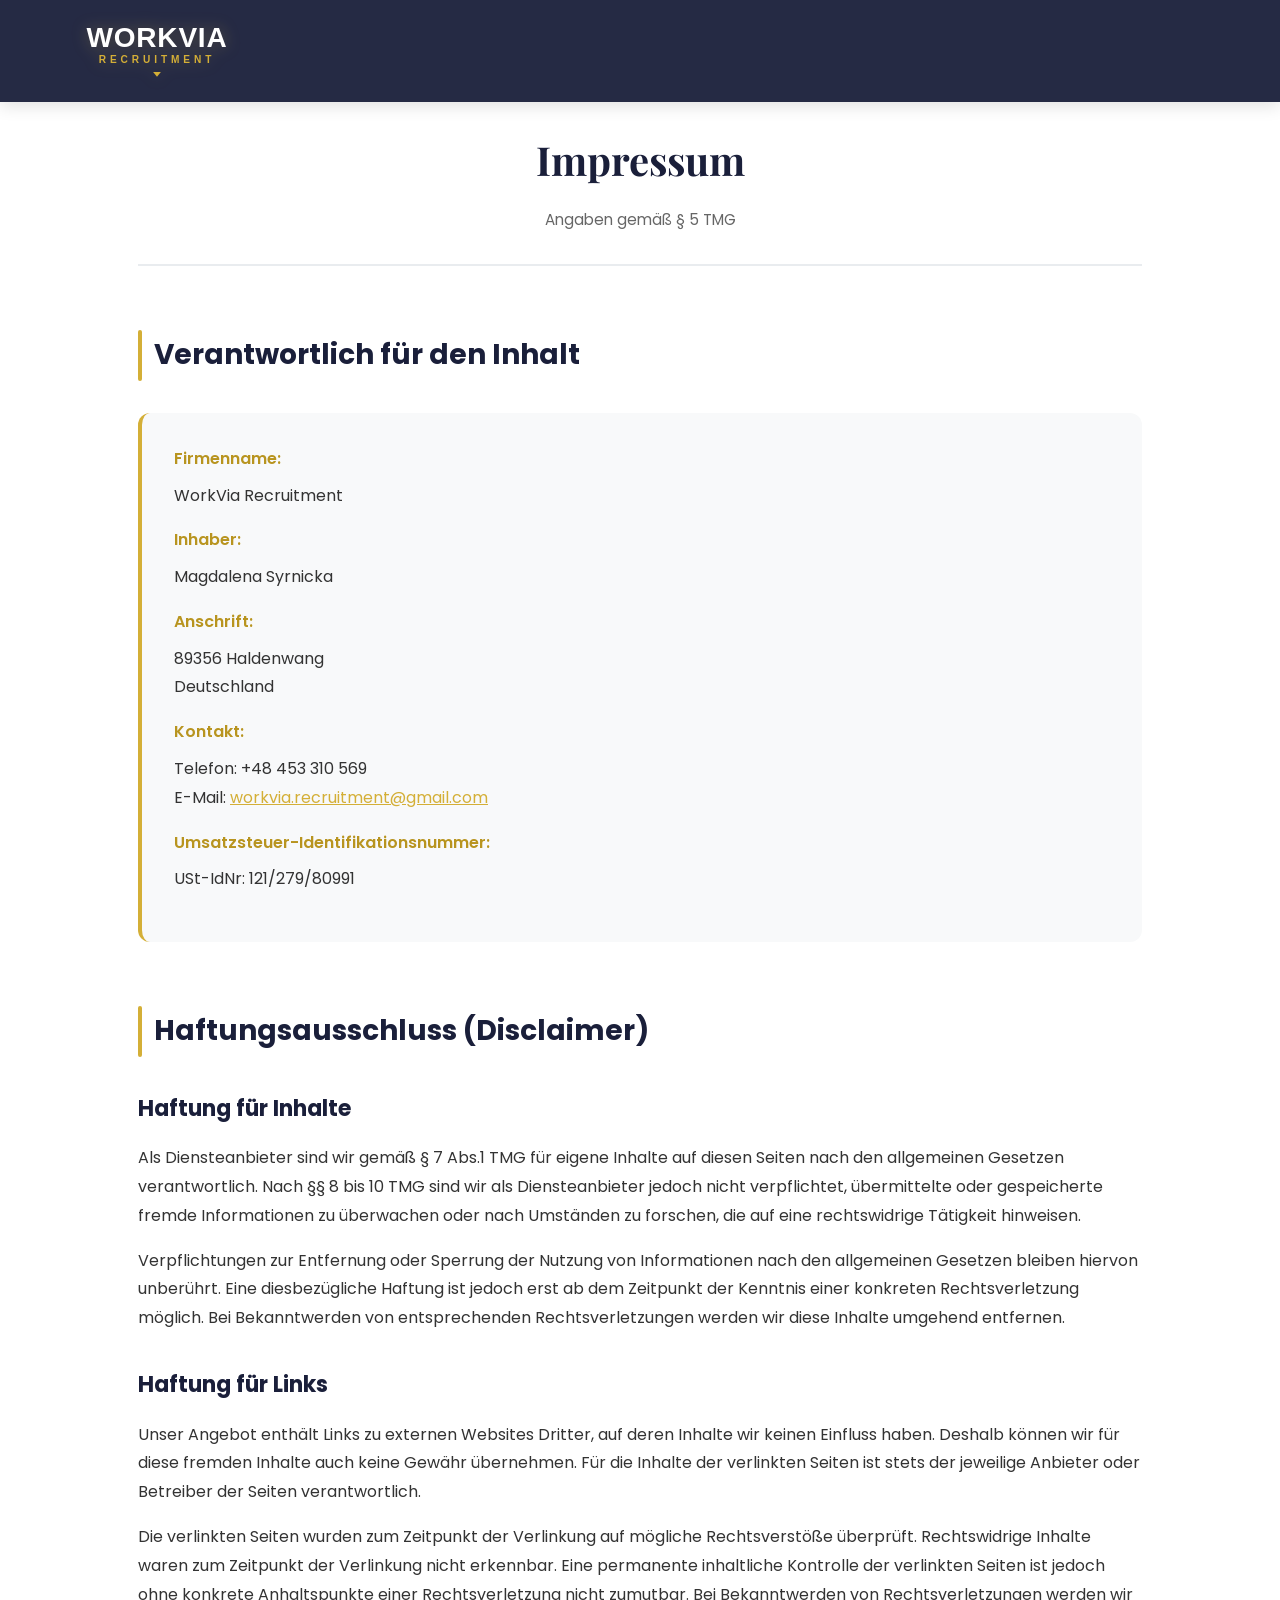
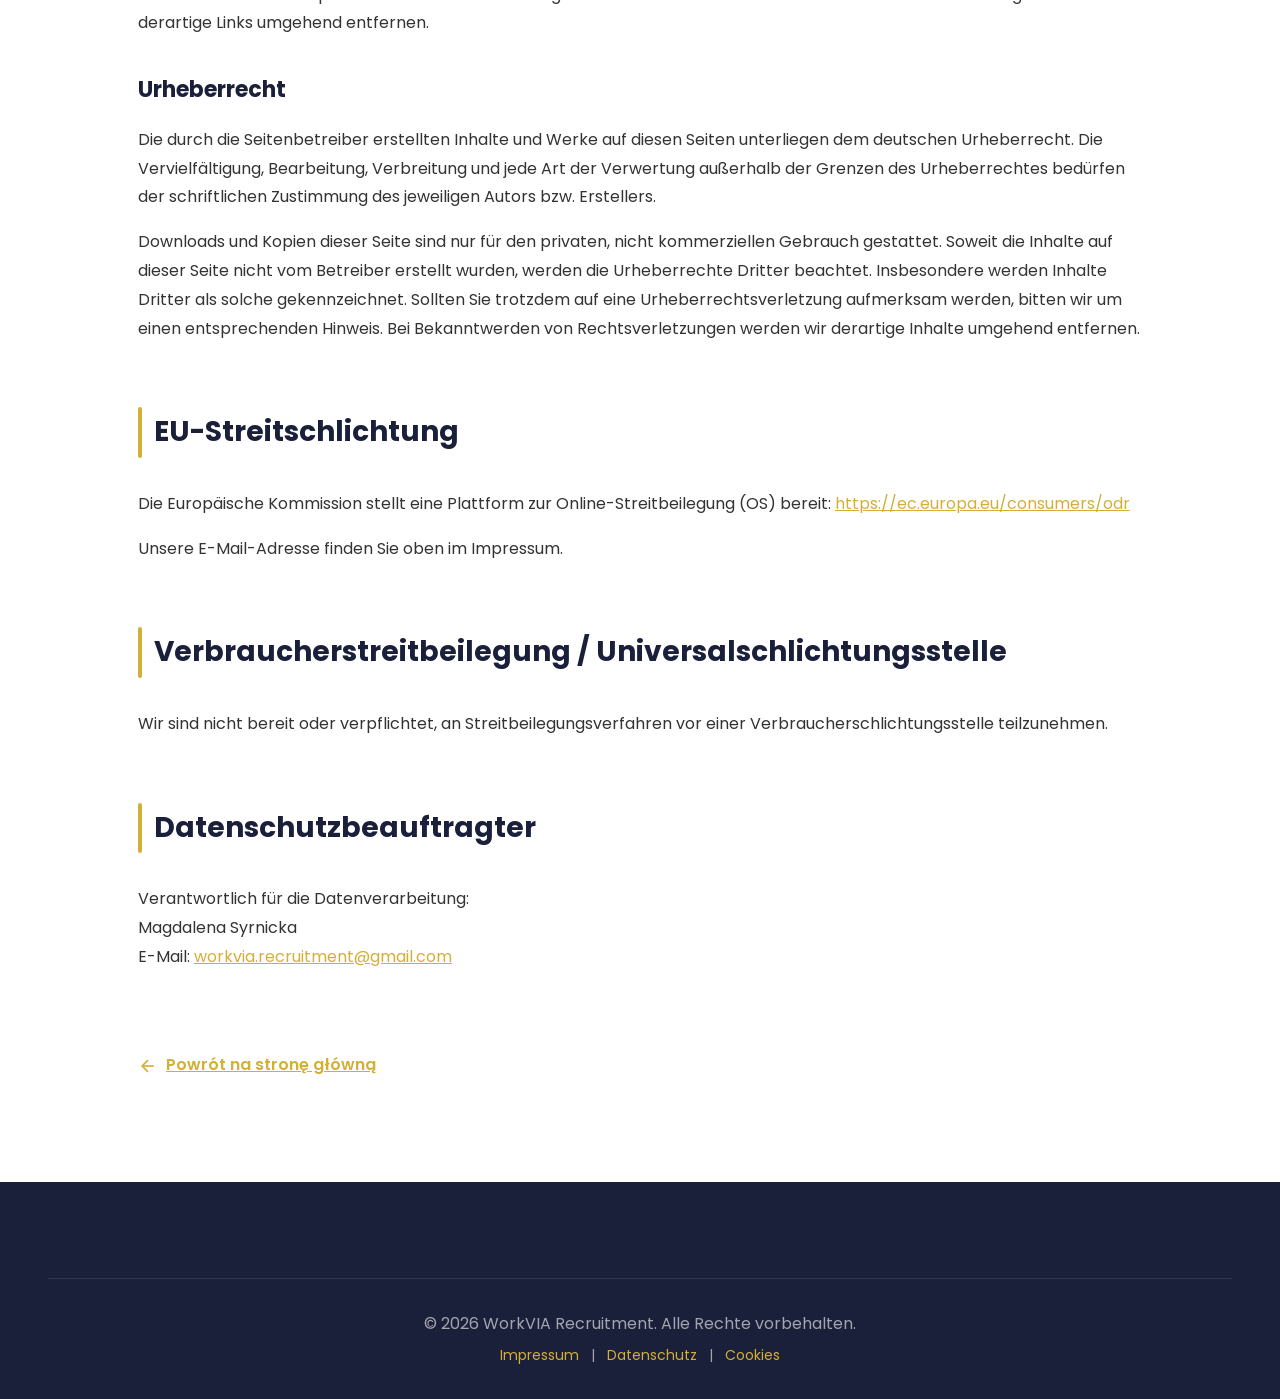
==== commit 569880e6: "Zmiana nazwy marki na WorkVIA (pojedyncze sowo) we wszystkich plikach" ====
--- a/impressum.html
+++ b/impressum.html
@@ -3,7 +3,7 @@
 <head>
     <meta charset="UTF-8">
     <meta name="viewport" content="width=device-width, initial-scale=1.0">
-    <title>Impressum - Work Via Recruitment</title>
+    <title>Impressum - WorkVIA Recruitment</title>
     <link rel="stylesheet" href="css/styles.css">
     <link href="https://fonts.googleapis.com/css2?family=Poppins:wght@300;400;500;600;700;800&family=Playfair+Display:wght@700;800&display=swap" rel="stylesheet">
 </head>
@@ -13,7 +13,7 @@
         <div class="container nav-container">
             <div class="logo">
                 <a href="index.html">
-                    <img src="assets/logo.svg" alt="Work Via Logo" class="logo-img">
+                    <img src="assets/logo.svg" alt="WorkVIA Logo" class="logo-img">
                 </a>
             </div>
         </div>
@@ -115,7 +115,7 @@
     <footer class="footer">
         <div class="container">
             <div class="footer-bottom">
-                <p>&copy; 2026 Work Via Recruitment. Alle Rechte vorbehalten.</p>
+                <p>&copy; 2026 WorkVIA Recruitment. Alle Rechte vorbehalten.</p>
                 <p style="margin-top: 0.5rem; font-size: 0.875rem;">
                     <a href="impressum.html" style="color: var(--color-primary); margin: 0 0.5rem;">Impressum</a> |
                     <a href="polityka-prywatnosci.html" style="color: var(--color-primary); margin: 0 0.5rem;">Datenschutz</a> |
--- a/css/styles.css
+++ b/css/styles.css
@@ -52,6 +52,7 @@
 html {
     scroll-behavior: smooth;
     font-size: 16px;
+    overflow-x: hidden;
 }
 
 body {
@@ -397,6 +398,13 @@
     z-index: 2;
 }
 
+@media (max-width: 992px) {
+    .hero-text {
+        margin-right: 0;
+        max-width: 100%;
+    }
+}
+
 .hero-title {
     font-family: var(--font-display);
     font-size: clamp(2.5rem, 6vw, 4.5rem);
@@ -598,7 +606,7 @@
     background: linear-gradient(135deg, rgba(26, 31, 58, 0.05) 0%, rgba(212, 175, 55, 0.05) 100%);
     position: relative;
     overflow: hidden;
-}
+}\n\n@media (max-width: 768px) {\n    .founder-section {\n        padding: 3rem 0;\n    }\n}
 
 .founder-section::before {
     content: '';
@@ -670,6 +678,14 @@
     margin-bottom: 0.5rem;
     line-height: 1.2;
     font-family: 'Playfair Display', serif;
+    word-wrap: break-word;
+    overflow-wrap: break-word;
+}
+
+@media (max-width: 768px) {
+    .founder-name {
+        font-size: 2.25rem;
+    }
 }
 
 .founder-subtitle {
@@ -677,6 +693,8 @@
     color: var(--color-gray-dark);
     margin-bottom: var(--spacing-md);
     font-weight: 500;
+    word-wrap: break-word;
+    overflow-wrap: break-word;
 }
 
 .founder-description {
@@ -1478,6 +1496,50 @@
 .form-group textarea {
     resize: vertical;
     min-height: 120px;
+}
+
+/* Form Messages */
+.form-message {
+    padding: 1rem 1.5rem;
+    border-radius: var(--border-radius-sm);
+    margin-top: 1.5rem;
+    font-weight: 500;
+    transition: opacity var(--transition-base);
+    display: flex;
+    align-items: center;
+    gap: 0.5rem;
+}
+
+.form-message-success {
+    background: #d4edda;
+    color: #155724;
+    border: 1px solid #c3e6cb;
+}
+
+.form-message-error {
+    background: #f8d7da;
+    color: #721c24;
+    border: 1px solid #f5c6cb;
+}
+
+/* Job Application Notice */
+.job-application-notice {
+    padding: 1rem 1.5rem;
+    background: linear-gradient(135deg, rgba(212, 175, 55, 0.1), rgba(212, 175, 55, 0.05));
+    border-left: 4px solid var(--color-primary);
+    border-radius: var(--border-radius-sm);
+    margin-bottom: 1.5rem;
+    color: var(--color-secondary);
+}
+
+.job-application-notice strong {
+    color: var(--color-primary);
+    font-size: 1.05rem;
+}
+
+.job-application-notice small {
+    color: #6b7280;
+    font-size: 0.875rem;
 }
 
 /* ===================================
@@ -2028,8 +2090,23 @@
 }
 
 @media (max-width: 480px) {
+    :root {
+        --spacing-md: 1.5rem;
+    }
+    
     .container {
-        padding: 0 var(--spacing-sm);
+        padding: 0 1.25rem;
+        overflow-x: hidden;
+    }
+    
+    .hero-text {
+        margin-right: 0;
+        max-width: 100%;
+    }
+    
+    .hero-title {
+        font-size: clamp(1.75rem, 8vw, 2.5rem);
+        transform: translateX(0);
     }
     
     .hero-stats {
@@ -2038,6 +2115,25 @@
     
     .stat-number {
         font-size: 2.5rem;
+    }
+    
+    .founder-name {
+        font-size: 2rem;
+        word-wrap: break-word;
+    }
+    
+    .founder-subtitle {
+        font-size: 1rem;
+        line-height: 1.5;
+    }
+    
+    .founder-content {
+        padding: 1rem;
+    }
+    
+    .founder-stats {
+        grid-template-columns: 1fr;
+        gap: 1rem;
     }
     
     .countries-grid {
